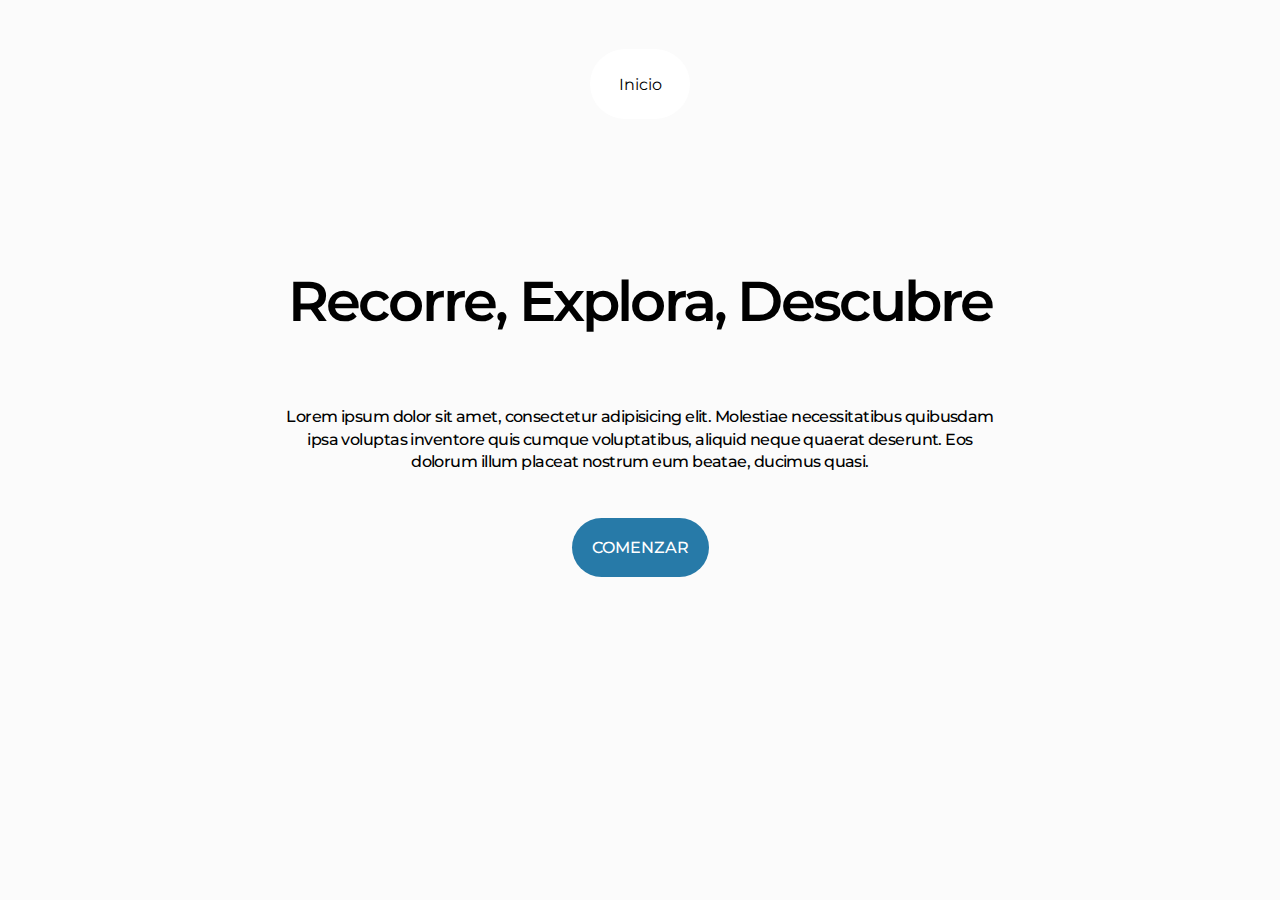
==== index.html @ 52de2a6b "Add files via upload" ====
<!DOCTYPE html>
<html lang="es">

<head>
    <meta charset="UTF-8">
    <meta name="viewport" content="width=device-width, initial-scale=1.0">
    <title>Rollermap</title>
    <link rel="stylesheet" href="./css/styles.css">

</head>

<body>
    <header class="header">
        <div class="logo">
            <img src="" alt="">
        </div>
        <nav class="nav-links">
            <ul>
                <li><a href="./index.html">Inicio</a></li>
            </ul>
        </nav>
    </header>
    <main>
        <div class="pt-hero-content">
            <div class="pt-hero-head">
                <div class="pt-hero-container">
                    <div class="pt-hero-header">
                        <h1>Recorre, Explora, Descubre</h1>
                    </div>
                    <div class="pt-hero-text">
                        <p>Lorem ipsum dolor sit amet, consectetur adipisicing elit. Molestiae necessitatibus quibusdam
                            ipsa voluptas inventore quis cumque voluptatibus, aliquid neque quaerat deserunt. Eos
                            dolorum illum placeat nostrum eum beatae, ducimus quasi. </p>
                    </div>
                    <div class="pt-hero-action">
                        <a class="pt-btn pt-btn_cta" href="">
                            <span class="pt-btn_cta-fill">
                                <span class="pt-btn_cta-title">
                                    <a class ="comenzar" href="./login.html">Comenzar</a>
                                </span>
                            </span>
                        </a>
                    </div>
                </div>
            </div>
        </div>
    </main>


</html>
---- css/styles.css ----
@import url('https://fonts.googleapis.com/css2?family=Montserrat:ital,wght@0,100..900;1,100..900&display=swap');

* {
    box-sizing: border-box;
    margin: inherit;
    padding: 0;
    font-family: "Montserrat", sans-serif;
    font-size: 16px;
}

body {
    background-color: #fbfbfb;
}

.header {
    flex-direction: row;
}

.nav-links {
    display: flex;
    justify-content: center;
    z-index: 1;
    top: 30px;
    width: 100px;
    max-width: 400px;
    margin: 0 auto;
    position: relative;
    align-items: center;
    height: 70px;
    background-color: #ffffff;
    border-radius: 70px;
}

.header .nav-links li {
    display: inline-block;
    padding: 0 20px;
}

.header .nav-links a {
    color: #000000;
    text-decoration: none;
}

.logout {
    display: flex;
    justify-content: center;
    z-index: 1;
    width: 150px;
    max-width: 400px;
    margin: -48px 0 -48px auto ;
    position: relative;
    align-items: center;
    height: 70px;
    background-color: #ffffff;
    border-radius: 70px;
}

.header .logout li {
    display: inline-block;
    padding: 0 20px;
}

.header .logout a {
    color: #000000;
    text-decoration: none;
}
.comenzar {
    color: #ffffff;
    text-decoration: none;
    display: inline-block;
    padding: 0 10px;
    margin: 0;
    color: #fff;
    padding: 20px;
    background: #277aa8;
    position: relative;
    display: content;
    border: none;
    border-radius: 70px;
    align-items: center;
    justify-content: center;
    height: 100%;
    font-weight: 500;
    text-transform: uppercase;
    text-decoration: none;
    border-radius: 70px;
}

.pt-hero-content {
    padding: 0 0 60px 0;
    position: relative;
}

.pt-hero-head {
    display: flex;
    height: 75vh;
    align-items: center;
    justify-content: center;
    text-align: center;
}

.pt-hero-container {
    padding: 0 40px;
}

.pt-hero-header h1 {
    font-weight: 600;
    font-size: 56px;
    line-height: 90%;
    text-align: center;
    letter-spacing: -.05em;
}

.pt-hero-text {
    margin: 80px auto 0 auto;
    max-width: 720px;
    font-size: 28px;
    font-weight: 500;
    line-height: 80%;
    letter-spacing: -.02em;
}

.pt-hero-action {
    padding: 45px 0 0 0;
}
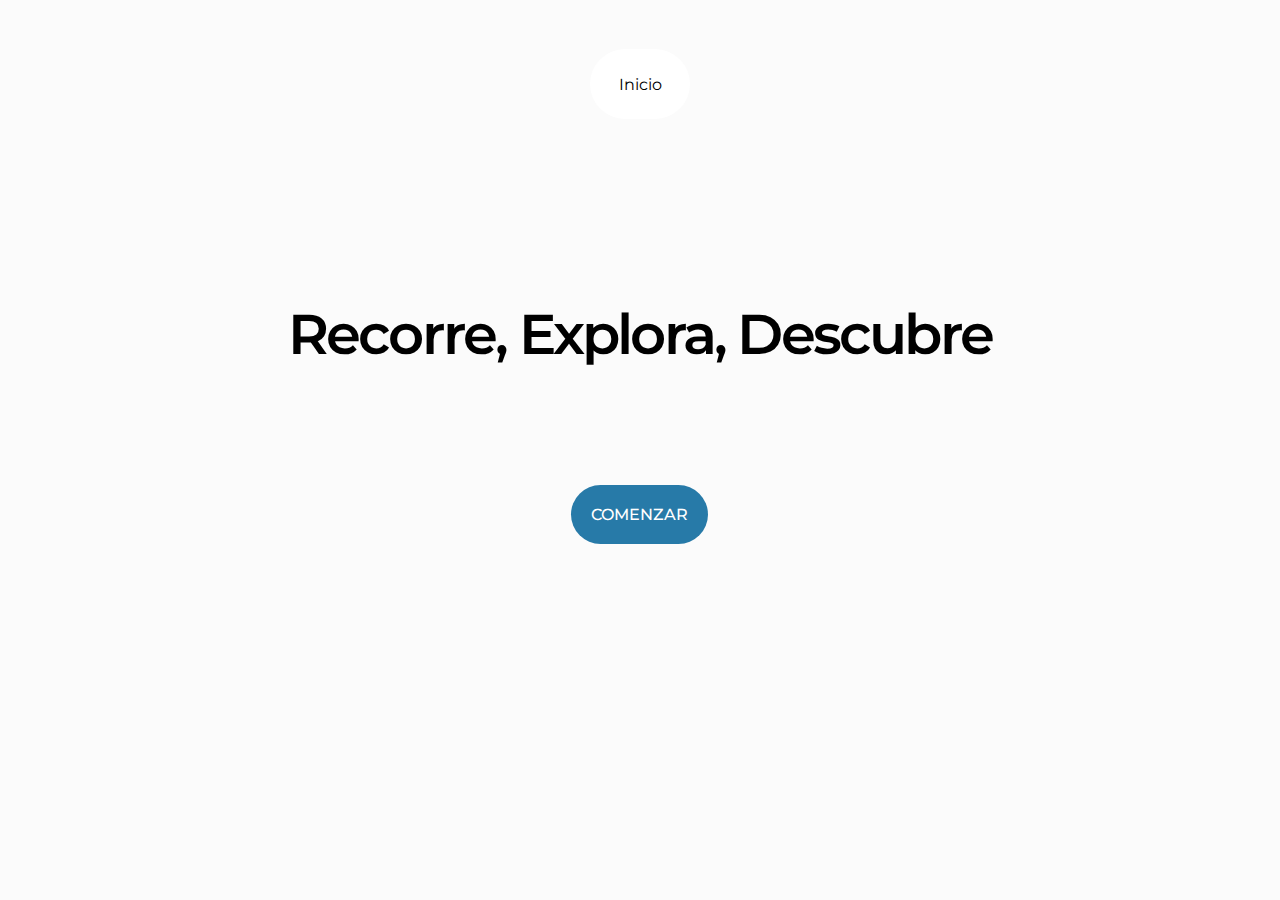
==== commit 5a344f42: "index.html" ====
--- a/index.html
+++ b/index.html
@@ -27,11 +27,7 @@
                     <div class="pt-hero-header">
                         <h1>Recorre, Explora, Descubre</h1>
                     </div>
-                    <div class="pt-hero-text">
-                        <p>Lorem ipsum dolor sit amet, consectetur adipisicing elit. Molestiae necessitatibus quibusdam
-                            ipsa voluptas inventore quis cumque voluptatibus, aliquid neque quaerat deserunt. Eos
-                            dolorum illum placeat nostrum eum beatae, ducimus quasi. </p>
-                    </div>
+                    <div class="pt-hero-text"></div>
                     <div class="pt-hero-action">
                         <a class="pt-btn pt-btn_cta" href="">
                             <span class="pt-btn_cta-fill">
@@ -47,4 +43,4 @@
     </main>
 
 
-</html>+</html>
